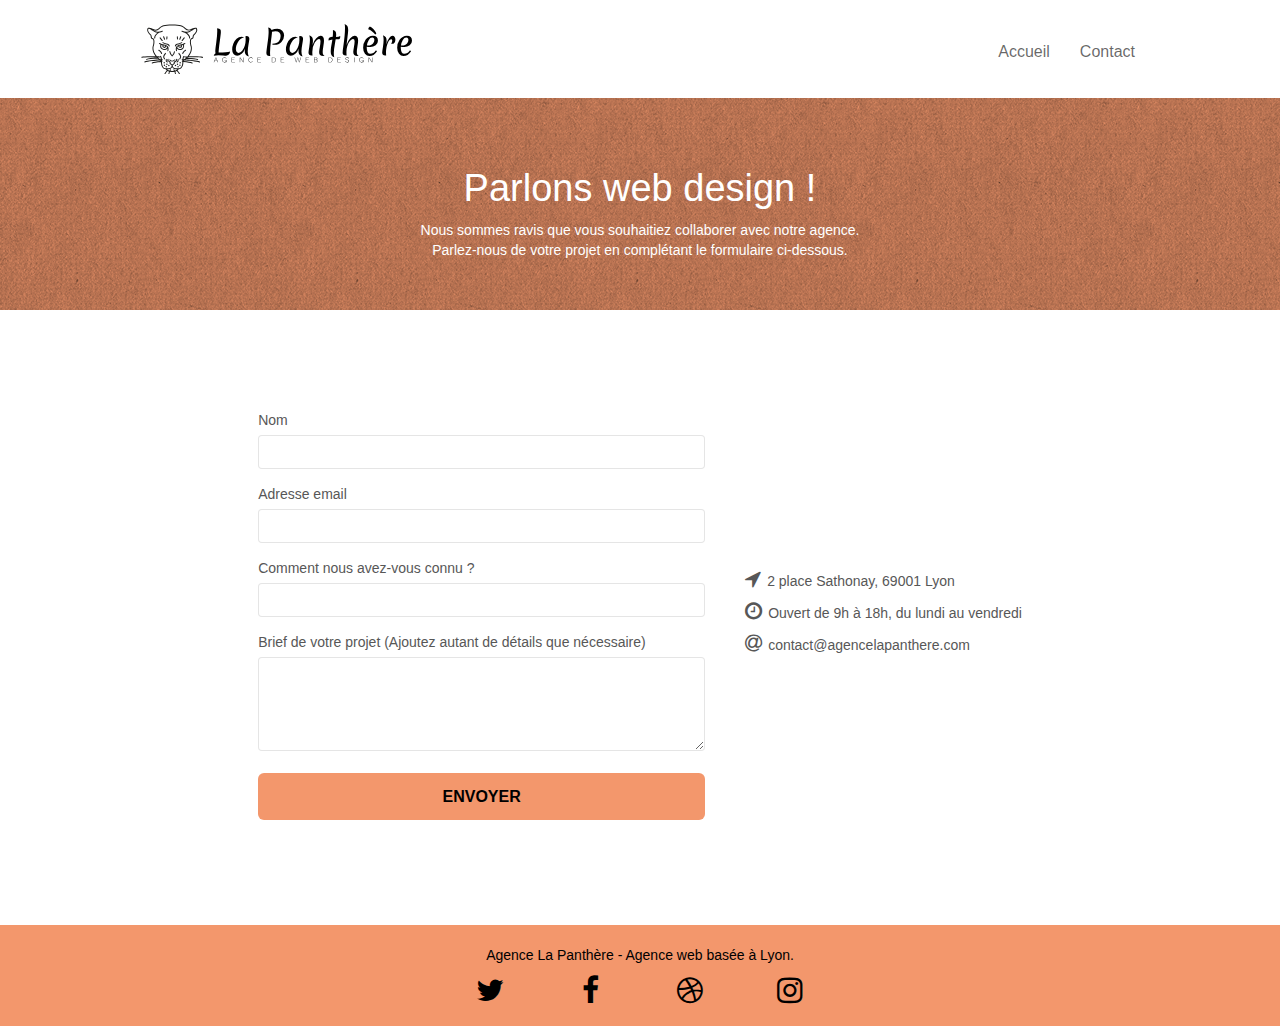
==== contact.html @ 689a16b2 "correction html css images" ====
<!DOCTYPE html>
<html lang="fr">
	<head>
		<meta charset="utf-8">
		<meta name="description" content="L'agence La Panthère est une agence de web design basée sur Lyon qui aide les entreprises à devenir attractives et visibles sur Internet.">
		<meta name="viewport" content="width=device-width, initial-scale=1.0, viewport-fit=cover">
		<meta name="author" content="Thomas P - https://github.com/OCthomasp/">
		
		<link rel="shortcut icon" type="image/png" href="favicon.jpg">
		
		<link rel="stylesheet" type="text/css" href="./css/bootstrap.css">
		<link rel="stylesheet" type="text/css" href="./css/font-awesome.css">
		<link rel="stylesheet" type="text/css" href="./css/et-line.css">
		
		<link rel="stylesheet" type="text/css" href="style.css">
		
		<script src="./js/jquery-2.1.0.js"></script>
		<script async src="./js/bootstrap.js"></script>
		<script async src="./js/blocs.js"></script>
		<script async src="./js/jqBootstrapValidation.js"></script>
		<script async src="./js/formHandler.js"></script>
		
		<title>Contact - La Panthère, Web Design à Lyon</title>
		
	<!-- Analytics -->
	
	<!-- Analytics END -->
	</head>

	<body>
	<!-- Principal conteneur -->
	<div class="page-container">
		
		<!-- bloc-0 -->
		<header class="bloc bgc-white l-bloc " id="bloc-0">
			<div class="container bloc-sm">
				<nav class="navbar row">
					<div class="navbar-header">
						<a class="navbar-brand" href="index.html">
							<img src="img/agence-la-panthere-monochrome.svg" alt="logo Agence La Panthère, web design à Lyon"/>
						</a>
						<button id="nav-toggle" type="button" class="ui-navbar-toggle navbar-toggle" data-toggle="collapse" data-target=".navbar-1"> 
							<span class="sr-only">Toggle navigation</span><span class="icon-bar"></span><span class="icon-bar"></span><span class="icon-bar"></span>
						</button>
					</div>
					<div class="collapse navbar-collapse navbar-1 special-dropdown-nav">
						<ul class="site-navigation nav navbar-nav">
							<li>
								<a href="index.html">Accueil</a>
							</li>
							<li>
								<a href="contact.html">Contact</a>
							</li>
						</ul>
					</div>
				</nav>
			</div>
		</header>
		<!-- bloc-0 END -->

		<!-- bloc-6 -->
		<section class="bloc bg-dots-bg bg-repeat bgc-atomic-tangerine d-bloc bloc-bg-texture texture-paper" id="bloc-6">
			<div class="container bloc-md">
				<div class="row">
					<div class="col-sm-12">
						<h1 class="text-center hero-bloc-text tc-white">
							Parlons web design !
						</h1>
						<p class="text-center mg-lg tc-white tight-width-whitespace">
							Nous sommes ravis que vous souhaitiez collaborer avec notre agence.<br>
							Parlez-nous de votre projet en complétant le formulaire ci-dessous.
						</p>
					</div>
				</div>
			</div>
		</section>
		<!-- bloc-6 END -->

		<!-- bloc-7 -->
		<div class="bloc bgc-white l-bloc" id="bloc-7">
			<div class="container bloc-lg">
				<div class="row flex">
					<div class="bloc-margin">
						<form id="form_1" novalidate>
							<div class="form-group">
								<label for="name">
									Nom
								</label>
								<input id="name" class="form-control" required />
							</div>
							<div class="form-group">
								<label for="email">
									Adresse email
								</label>
								<input id="email" class="form-control" type="email" required />
							</div>
							<div class="form-group">
								<label for="input_504">
									Comment nous avez-vous connu ?
								</label>
								<input class="form-control" required id="input_504" />
							</div>
							<div class="form-group">
								<label for="message">
									Brief de votre projet (Ajoutez autant de détails que nécessaire)
								</label><textarea id="message" class="form-control" rows="4" cols="50" required></textarea>
							</div> 
							<button class="bloc-button btn btn-lg btn-block cta-hero btn-atomic-tangerine" type="submit">
								Envoyer
							</button>
						</form>
					</div>

					<div id="contact-info" class="bloc-margin">
						<p><i class="fa fa-location-arrow small-icon"></i>2 place Sathonay, 69001 Lyon</p>
						<p><i class="fa fa-clock-o small-icon"></i>Ouvert de 9h à 18h, du lundi au vendredi</p>	
						<p><i class="fa fa-at small-icon"></i>contact@agencelapanthere.com</p>
					</div>
				</div>
			</div>
		</div>
		<!-- bloc-7 END -->

		<!-- Footer - bloc-8 -->
		<footer class="bloc bgc-atomic-tangerine d-bloc" id="bloc-8">
			<div class="container bloc-sm">
				<div class="row">
					<div class="col-sm-12">
						<p class="text-center black-color">
							Agence La Panthère - Agence web basée à Lyon.
						</p>
						<div class="row row-no-gutters social">
							<div class="col-sm-3">
								<div class="text-center">
									<a class="social" href="index.html" title="Twitter La Panthère">
										<span class="fa fa-twitter icon-md"></span>
									</a>
								</div>
							</div>
							<div class="col-sm-3">
								<div class="text-center">
									<a class="social" href="index.html" title="Facebook La Panthère">
										<span class="fa fa-facebook icon-md"></span>
									</a>
								</div>
							</div>
							<div class="col-sm-3">
								<div class="text-center">
									<a class="social" href="index.html" title="Dribbble La Panthère">
										<span class="fa fa-dribbble icon-md"></span>
									</a>
								</div>
							</div>
							<div class="col-sm-3">
								<div class="text-center">
									<a class="social" href="index.html" title="Instagram La Panthère">
										<span class="fa fa-instagram icon-md"></span>
									</a>
								</div>
							</div>
						</div>
					</div>
				</div>
			</div>
		</footer>
		<!-- Footer - bloc-8 END -->

	</div>
	<!-- Principal conteneur END -->
	</body>
</html>
---- css/et-line.css ----
@font-face {
    font-family: et-line;
    src: url(../fonts/et-line.eot);
    src: url(../fonts/et-line.eot?#iefix) format('embedded-opentype'), url(../fonts/et-line.woff) format('woff'), url(../fonts/et-line.ttf) format('truetype'), url(../fonts/et-line.svg#et-line) format('svg');
    font-weight: 400;
    font-style: normal
}

.et-icon-adjustments,
.et-icon-alarmclock,
.et-icon-anchor,
.et-icon-aperture,
.et-icon-attachment,
.et-icon-bargraph,
.et-icon-basket,
.et-icon-beaker,
.et-icon-bike,
.et-icon-book-open,
.et-icon-briefcase,
.et-icon-browser,
.et-icon-calendar,
.et-icon-camera,
.et-icon-caution,
.et-icon-chat,
.et-icon-circle-compass,
.et-icon-clipboard,
.et-icon-clock,
.et-icon-cloud,
.et-icon-compass,
.et-icon-desktop,
.et-icon-dial,
.et-icon-document,
.et-icon-documents,
.et-icon-download,
.et-icon-dribbble,
.et-icon-edit,
.et-icon-envelope,
.et-icon-expand,
.et-icon-facebook,
.et-icon-flag,
.et-icon-focus,
.et-icon-gears,
.et-icon-genius,
.et-icon-gift,
.et-icon-global,
.et-icon-globe,
.et-icon-googleplus,
.et-icon-grid,
.et-icon-happy,
.et-icon-hazardous,
.et-icon-heart,
.et-icon-hotairballoon,
.et-icon-hourglass,
.et-icon-key,
.et-icon-laptop,
.et-icon-layers,
.et-icon-lifesaver,
.et-icon-lightbulb,
.et-icon-linegraph,
.et-icon-linkedin,
.et-icon-lock,
.et-icon-magnifying-glass,
.et-icon-map,
.et-icon-map-pin,
.et-icon-megaphone,
.et-icon-mic,
.et-icon-mobile,
.et-icon-newspaper,
.et-icon-notebook,
.et-icon-paintbrush,
.et-icon-paperclip,
.et-icon-pencil,
.et-icon-phone,
.et-icon-picture,
.et-icon-pictures,
.et-icon-piechart,
.et-icon-presentation,
.et-icon-pricetags,
.et-icon-printer,
.et-icon-profile-female,
.et-icon-profile-male,
.et-icon-puzzle,
.et-icon-quote,
.et-icon-recycle,
.et-icon-refresh,
.et-icon-ribbon,
.et-icon-rss,
.et-icon-sad,
.et-icon-scissors,
.et-icon-scope,
.et-icon-search,
.et-icon-shield,
.et-icon-speedometer,
.et-icon-strategy,
.et-icon-streetsign,
.et-icon-tablet,
.et-icon-target,
.et-icon-telescope,
.et-icon-toolbox,
.et-icon-tools,
.et-icon-tools-2,
.et-icon-trophy,
.et-icon-tumblr,
.et-icon-twitter,
.et-icon-upload,
.et-icon-video,
.et-icon-wallet,
.et-icon-wine {
    font-family: et-line;
    speak: none;
    font-style: normal;
    font-weight: 400;
    font-variant: normal;
    text-transform: none;
    line-height: 1;
    -webkit-font-smoothing: antialiased;
    -moz-osx-font-smoothing: grayscale;
    display: inline-block
}

.et-icon-mobile:before {
    content: "\e000"
}

.et-icon-laptop:before {
    content: "\e001"
}

.et-icon-desktop:before {
    content: "\e002"
}

.et-icon-tablet:before {
    content: "\e003"
}

.et-icon-phone:before {
    content: "\e004"
}

.et-icon-document:before {
    content: "\e005"
}

.et-icon-documents:before {
    content: "\e006"
}

.et-icon-search:before {
    content: "\e007"
}

.et-icon-clipboard:before {
    content: "\e008"
}

.et-icon-newspaper:before {
    content: "\e009"
}

.et-icon-notebook:before {
    content: "\e00a"
}

.et-icon-book-open:before {
    content: "\e00b"
}

.et-icon-browser:before {
    content: "\e00c"
}

.et-icon-calendar:before {
    content: "\e00d"
}

.et-icon-presentation:before {
    content: "\e00e"
}

.et-icon-picture:before {
    content: "\e00f"
}

.et-icon-pictures:before {
    content: "\e010"
}

.et-icon-video:before {
    content: "\e011"
}

.et-icon-camera:before {
    content: "\e012"
}

.et-icon-printer:before {
    content: "\e013"
}

.et-icon-toolbox:before {
    content: "\e014"
}

.et-icon-briefcase:before {
    content: "\e015"
}

.et-icon-wallet:before {
    content: "\e016"
}

.et-icon-gift:before {
    content: "\e017"
}

.et-icon-bargraph:before {
    content: "\e018"
}

.et-icon-grid:before {
    content: "\e019"
}

.et-icon-expand:before {
    content: "\e01a"
}

.et-icon-focus:before {
    content: "\e01b"
}

.et-icon-edit:before {
    content: "\e01c"
}

.et-icon-adjustments:before {
    content: "\e01d"
}

.et-icon-ribbon:before {
    content: "\e01e"
}

.et-icon-hourglass:before {
    content: "\e01f"
}

.et-icon-lock:before {
    content: "\e020"
}

.et-icon-megaphone:before {
    content: "\e021"
}

.et-icon-shield:before {
    content: "\e022"
}

.et-icon-trophy:before {
    content: "\e023"
}

.et-icon-flag:before {
    content: "\e024"
}

.et-icon-map:before {
    content: "\e025"
}

.et-icon-puzzle:before {
    content: "\e026"
}

.et-icon-basket:before {
    content: "\e027"
}

.et-icon-envelope:before {
    content: "\e028"
}

.et-icon-streetsign:before {
    content: "\e029"
}

.et-icon-telescope:before {
    content: "\e02a"
}

.et-icon-gears:before {
    content: "\e02b"
}

.et-icon-key:before {
    content: "\e02c"
}

.et-icon-paperclip:before {
    content: "\e02d"
}

.et-icon-attachment:before {
    content: "\e02e"
}

.et-icon-pricetags:before {
    content: "\e02f"
}

.et-icon-lightbulb:before {
    content: "\e030"
}

.et-icon-layers:before {
    content: "\e031"
}

.et-icon-pencil:before {
    content: "\e032"
}

.et-icon-tools:before {
    content: "\e033"
}

.et-icon-tools-2:before {
    content: "\e034"
}

.et-icon-scissors:before {
    content: "\e035"
}

.et-icon-paintbrush:before {
    content: "\e036"
}

.et-icon-magnifying-glass:before {
    content: "\e037"
}

.et-icon-circle-compass:before {
    content: "\e038"
}

.et-icon-linegraph:before {
    content: "\e039"
}

.et-icon-mic:before {
    content: "\e03a"
}

.et-icon-strategy:before {
    content: "\e03b"
}

.et-icon-beaker:before {
    content: "\e03c"
}

.et-icon-caution:before {
    content: "\e03d"
}

.et-icon-recycle:before {
    content: "\e03e"
}

.et-icon-anchor:before {
    content: "\e03f"
}

.et-icon-profile-male:before {
    content: "\e040"
}

.et-icon-profile-female:before {
    content: "\e041"
}

.et-icon-bike:before {
    content: "\e042"
}

.et-icon-wine:before {
    content: "\e043"
}

.et-icon-hotairballoon:before {
    content: "\e044"
}

.et-icon-globe:before {
    content: "\e045"
}

.et-icon-genius:before {
    content: "\e046"
}

.et-icon-map-pin:before {
    content: "\e047"
}

.et-icon-dial:before {
    content: "\e048"
}

.et-icon-chat:before {
    content: "\e049"
}

.et-icon-heart:before {
    content: "\e04a"
}

.et-icon-cloud:before {
    content: "\e04b"
}

.et-icon-upload:before {
    content: "\e04c"
}

.et-icon-download:before {
    content: "\e04d"
}

.et-icon-target:before {
    content: "\e04e"
}

.et-icon-hazardous:before {
    content: "\e04f"
}

.et-icon-piechart:before {
    content: "\e050"
}

.et-icon-speedometer:before {
    content: "\e051"
}

.et-icon-global:before {
    content: "\e052"
}

.et-icon-compass:before {
    content: "\e053"
}

.et-icon-lifesaver:before {
    content: "\e054"
}

.et-icon-clock:before {
    content: "\e055"
}

.et-icon-aperture:before {
    content: "\e056"
}

.et-icon-quote:before {
    content: "\e057"
}

.et-icon-scope:before {
    content: "\e058"
}

.et-icon-alarmclock:before {
    content: "\e059"
}

.et-icon-refresh:before {
    content: "\e05a"
}

.et-icon-happy:before {
    content: "\e05b"
}

.et-icon-sad:before {
    content: "\e05c"
}

.et-icon-facebook:before {
    content: "\e05d"
}

.et-icon-twitter:before {
    content: "\e05e"
}

.et-icon-googleplus:before {
    content: "\e05f"
}

.et-icon-rss:before {
    content: "\e060"
}

.et-icon-tumblr:before {
    content: "\e061"
}

.et-icon-linkedin:before {
    content: "\e062"
}

.et-icon-dribbble:before {
    content: "\e063"
}
---- style.css ----
body {
    margin: 0;
    padding: 0;
    background: #FFF;
    overflow-x: hidden;
    -webkit-font-smoothing: antialiased;
    -moz-osx-font-smoothing: grayscale;
}

.logo{
    width: 185px;
}

.premier-plan{
    position: relative;
}

.review-text{
    font-style: italic;
}

.review-source{
    font-weight: 700;
}

.fa-twitter:hover{
    color: #1d9bf0 !important;
}

.fa-facebook:hover{
    color: #1877f2 !important;
}

.fa-dribbble:hover{
    color: #ea4c89 !important;
}

.fa-instagram:hover{
    color: #be2f90 !important;
}

.small-icon{
    font-size: 20px;
    margin-right: 6px;
}

.flex{
    display: flex;
    justify-content: center;
    align-items: center;
}

.black-color{
    color: #000;
}

@media screen and (max-width: 800px) {
    .flex{
        flex-direction: column-reverse;
    }
    #contact-info::after{
        display: block;
        margin: 10px 0 10px 0;
        content: "";
        width: auto;
        height: 3px;
        background-color: #f3976c;
    }
}



.bloc-margin{
    margin: 0 20px 0 20px;
}

#contact-info p{
    white-space: nowrap;
}

.atomic-tangerine {
    color: #F3976C !important;
}

a,
button {
    transition: all .3s ease-in-out;
    outline: none!important;
}

a:hover {
    text-decoration: none;
    cursor: pointer;
}

#page-loading-blocs-notifaction {
    position: fixed;
    top: 0;
    bottom: 0;
    width: 100%;
    z-index: 100000;
    background: url("img/pageload-spinner.gif") center center no-repeat #FFF;
}

.bloc {
    width: 100%;
    clear: both;
    background: 50% 50% no-repeat;
    padding: 0 50px;
    -webkit-background-size: cover;
    -moz-background-size: cover;
    -o-background-size: cover;
    background-size: cover;
    position: relative;
}

.bloc .container {
    padding-left: 0;
    padding-right: 0;
}

.bloc-lg {
    padding: 100px 50px;
}

.bloc-md {
    padding: 50px;
}

.bloc-sm {
    padding: 20px 50px;
}

.bg-center,
.bg-l-edge,
.bg-r-edge,
.bg-t-edge,
.bg-b-edge,
.bg-tl-edge,
.bg-bl-edge,
.bg-tr-edge,
.bg-br-edge,
.bg-repeat {
    -webkit-background-size: auto!important;
    -moz-background-size: auto!important;
    -o-background-size: auto!important;
    background-size: auto!important;
}

.bg-repeat {
    background: repeat;
}

.bg-t-edge {
    background: top no-repeat;
}

.bloc-bg-texture::before {
    content: "";
    background-size: 2px 2px;
    position: absolute;
    top: 0;
    bottom: 0;
    left: 0;
    right: 0;
}

.texture-paper::before {
    background: url("img/texture-paper.png");
    background-size: 280px 280px;
}

.b-parallax {
    background-attachment: fixed;
}

.d-bloc {
    color: rgba(255, 255, 255, .7);
}

.d-bloc button:hover {
    color: rgba(255, 255, 255, .9);
}

.d-bloc .icon-round,
.d-bloc .icon-square,
.d-bloc .icon-rounded,
.d-bloc .icon-semi-rounded-a,
.d-bloc .icon-semi-rounded-b {
    border-color: rgba(255, 255, 255, .9);
}

.d-bloc .divider-h span {
    border-color: rgba(255, 255, 255, .2);
}

.d-bloc .a-btn,
.d-bloc .navbar a,
.d-bloc .navbar-brand,
.d-bloc a .icon-sm,
.d-bloc a .icon-md,
.d-bloc a .icon-lg,
.d-bloc a .icon-xl,
.d-bloc h1 a,
.d-bloc h2 a,
.d-bloc h3 a,
.d-bloc h4 a,
.d-bloc h5 a,
.d-bloc h6 a,
.d-bloc p a {
    color: #000;
}

.d-bloc .a-btn:hover,
.d-bloc .navbar a:hover,
.d-bloc .navbar-brand:hover,
.d-bloc a:hover .icon-sm,
.d-bloc a:hover .icon-md,
.d-bloc a:hover .icon-lg,
.d-bloc a:hover .icon-xl,
.d-bloc h1 a:hover,
.d-bloc h2 a:hover,
.d-bloc h3 a:hover,
.d-bloc h4 a:hover,
.d-bloc h5 a:hover,
.d-bloc h6 a:hover,
.d-bloc p a:hover {
    color: rgba(255, 255, 255, 1);
}

.d-bloc .navbar-toggle .icon-bar {
    background: rgba(255, 255, 255, 1);
}

.d-bloc .btn-wire,
.d-bloc .btn-wire:hover {
    color: rgba(255, 255, 255, 1);
    border-color: rgba(255, 255, 255, 1);
}

.d-bloc .panel {
    color: rgba(0, 0, 0, .5);
}

.d-bloc .panel button:hover {
    color: rgba(0, 0, 0, .7);
}

.d-bloc .panel icon {
    border-color: rgba(0, 0, 0, .7);
}

.d-bloc .panel .divider-h span {
    border-color: rgba(0, 0, 0, .1);
}

.d-bloc .panel .a-btn {
    color: rgba(0, 0, 0, .6);
}

.d-bloc .panel .a-btn:hover {
    color: rgba(0, 0, 0, 1);
}

.d-bloc .panel .btn-wire,
.d-bloc .panel .btn-wire:hover {
    color: rgba(0, 0, 0, .7);
    border-color: rgba(0, 0, 0, .3);
}

.d-bloc .panel,
.l-bloc {
    color: rgba(0, 0, 0, .5);
}

.d-bloc .panel button:hover,
.l-bloc button:hover {
    color: rgba(0, 0, 0, .7);
}

.l-bloc .icon-round,
.l-bloc .icon-square,
.l-bloc .icon-rounded,
.l-bloc .icon-semi-rounded-a,
.l-bloc .icon-semi-rounded-b {
    border-color: rgba(0, 0, 0, .7);
}

.d-bloc .panel .divider-h span,
.l-bloc .divider-h span {
    border-color: rgba(0, 0, 0, .1);
}

.d-bloc .panel .a-btn,
.l-bloc .a-btn,
.l-bloc .navbar a,
.l-bloc .navbar-brand,
.l-bloc a .icon-sm,
.l-bloc a .icon-md,
.l-bloc a .icon-lg,
.l-bloc a .icon-xl,
.l-bloc h1 a,
.l-bloc h2 a,
.l-bloc h3 a,
.l-bloc h4 a,
.l-bloc h5 a,
.l-bloc h6 a,
.l-bloc p a {
    color: rgba(0, 0, 0, .6);
}

.d-bloc .panel .a-btn:hover,
.l-bloc .a-btn:hover,
.l-bloc .navbar a:hover,
.l-bloc .navbar-brand:hover,
.l-bloc a:hover .icon-sm,
.l-bloc a:hover .icon-md,
.l-bloc a:hover .icon-lg,
.l-bloc a:hover .icon-xl,
.l-bloc h1 a:hover,
.l-bloc h2 a:hover,
.l-bloc h3 a:hover,
.l-bloc h4 a:hover,
.l-bloc h5 a:hover,
.l-bloc h6 a:hover,
.l-bloc p a:hover {
    color: rgba(0, 0, 0, 1);
}

.l-bloc .navbar-toggle .icon-bar {
    color: rgba(0, 0, 0, .6);
}

.d-bloc .panel .btn-wire,
.d-bloc .panel .btn-wire:hover,
.l-bloc .btn-wire,
.l-bloc .btn-wire:hover {
    color: rgba(0, 0, 0, .7);
    border-color: rgba(0, 0, 0, .3);
}

.voffset {
    margin-top: 30px;
}

.voffset-lg {
    margin-top: 80px;
}

.row-no-gutters {
    margin-right: 0;
    margin-left: 0;
}

.row.row-no-gutters > [class^="col-"],
.row.row-no-gutters > [class*=" col-"] {
    padding-right: 0;
    padding-left: 0;
}

#bloc-1-hero h1 {
    font-size: 32px;
}

.navbar {
    margin-bottom: 0;
    z-index: 1;
}

.navbar-brand {
    height: auto;
    padding: 3px 15px;
    font-size: 25px;
    font-weight: normal;
    font-weight: 600;
    line-height: 44px;
}

.navbar-brand img {
    max-height: 200px;
    margin: 0 5px 0 0;
    display: inline;
}

.navbar-brand img[src$=svg] {
    min-width: 100px;
    height: 50px;
}

.nav-center .navbar-brand img {
    margin: 0;
}

.navbar .nav {
    padding-top: 2px;
    margin-right: -16px;
    float: right;
    z-index: 1;
}

.nav > li {
    float: left;
    margin-top: 4px;
    font-size: 16px;
}

.navbar-nav .open .dropdown-menu > li > a {
    text-align: inherit;
}

.nav > li a:hover,
.nav > li a:focus {
    background: transparent;
}

.navbar-toggle {
    margin: 10px 10px 0 0;
    border: 0px;
}

.navbar-toggle:hover {
    background: transparent!important;
}

.navbar-toggle .icon-bar {
    background-color: rgba(0, 0, 0, .5);
    width: 26px;
}

.nav-invert .navbar .nav {
    float: left;
}

.nav-invert .navbar-header,
.nav-invert .navbar-brand {
    float: right;
    position: relative;
    z-index: 2;
}

@media (min-width: 768px) {
    .site-navigation {
        position: absolute;
        top: 50%;
        right: 20px;
        transform: translate(0, -50%);
        -webkit-transform: translateY(-50%);
    }
    .nav > li .dropdown-menu a,
    .nav > li .dropdown-menu a:hover {
        color: #484848;
    }
    .nav-invert .site-navigation {
        left: 0;
        right: 0;
    }
    .nav-center {
        text-align: center;
    }
    .nav-center .navbar-header {
        width: 100%;
    }
    .nav-center .navbar-header,
    .nav-center .navbar-brand,
    .nav-center .nav > li {
        float: none;
        display: inline-block;
    }
    .nav-center .site-navigation {
        position: relative;
        width: 100%;
        right: 0;
        margin-right: 0px;
        margin-top: 20px;
    }
    .nav-center.mini-nav .navbar-toggle {
        float: none;
        margin: 10px auto 0;
    }
}

.nav > li > .dropdown a {
    background: none!important;
    display: block;
    padding: 14px 15px;
}

nav .caret {
    margin: 0 5px;
}

.dropdown-menu .dropdown-menu {
    top: -8px;
    left: 100%;
}

.dropdown-menu .dropmenu-flow-right {
    top: 100%;
    left: 0;
    margin-left: -1px;
    border-top-left-radius: 0;
    border-top-right-radius: 0;
}

.dropdown-menu .dropdown span {
    border: 4px solid black;
    border-top-color: transparent;
    border-right-color: transparent;
    border-bottom-color: transparent;
    margin: 6px -5px 0 0!important;
    float: right;
}

.mg-md {
    margin-top: 10px;
    margin-bottom: 20px;
}

.mg-lg {
    margin-top: 10px;
    margin-bottom: 40px;
}

.btn {
    margin: 0 5px 5px 0;
}

.btn.pull-right {
    margin: 0 0 5px 5px;
}

.btn-d,
.btn-d:hover,
.btn-d:focus {
    color: #FFF;
    background: rgba(0, 0, 0, .3);
}

button {
    outline: none!important;
}

.btn-rd {
    border-radius: 40px;
}

.btn-clean {
    border: 1px solid rgba(0, 0, 0, .08);
    border-bottom-color: rgba(0, 0, 0, .1);
    text-shadow: 0 1px 0 rgba(0, 0, 1, .1);
    box-shadow: 0 1px 3px rgba(0, 0, 1, .25), inset 0 1px 0 0 rgba(255, 255, 255, .15);
}

.icon-md {
    font-size: 30px!important;
}

.icon-lg {
    font-size: 60px!important;
}

.sm-shadow {
    text-shadow: 0 1px 2px rgba(0, 0, 0, .3);
}

.panel-sq,
.panel-sq .panel-heading,
.panel-sq .panel-footer {
    border-radius: 0;
}

.panel-rd {
    border-radius: 30px;
}

.panel-rd .panel-heading {
    border-radius: 29px 29px 0 0;
}

.panel-rd .panel-footer {
    border-radius: 0 0 29px 29px;
}

.form-control {
    border-color: rgba(0, 0, 0, .1);
    box-shadow: none;
}

.scrollToTop {
    color: #fff !important;
    width: 40px;
    height: 40px;
    position: fixed;
    bottom: 20px;
    right: 20px;
    opacity: 1;
    z-index: 500;
    transition: all .3s ease-in-out;
}

.scrollToTop span {
    margin-top: 6px;
}

.showScrollTop {
    font-size: 14px;
    opacity: 1;
}

a[data-lightbox] {
    position: relative;
    display: block;
    text-align: center;
}

a[data-lightbox]:hover::before {
    
    display: flex;
    align-items: center;
    justify-content: center;
    
    content: "+";
    font-family: "HelveticaNeue-Light", "Helvetica Neue Light", "Helvetica Neue", Helvetica, Arial;
    font-size: 32px;
    width: 50px;
    height: 50px;
    border-radius: 50%;
    background: rgba(0, 0, 0, .6);
    color: #FFF;
    font-weight: 100;
    z-index: 1;
    position: absolute;
    top: 50%;
    left: 40.5%;
    transform: translateY(-50%);
    -webkit-transform: translateY(-50%);
}

a[data-lightbox]:hover img {
    opacity: 0.6;
    -webkit-animation-fill-mode: none;
    animation-fill-mode: none;
}

#lightbox-modal {
    display: flex;
    align-items: center;
}

#lightbox-modal .modal-dialog {
    width: 90%;
    max-width: 900px;
    margin: 0 auto 0;
}

#lightbox-modal .modal-dialog img {
    max-height: 90vh;
    margin: 0 auto;
}

.lightbox-caption {
    padding: 20px;
    color: #FFF;
    background: rgba(0, 0, 0, .5);
    position: absolute;
    left: 15px;
    right: 15px;
    bottom: 5px;
}

.close-lightbox {
    color: #FFF;
    font-size: 30px;
    position: absolute;
    top: 20px;
    right: 20px;
    z-index: 20;
    background: rgba(0, 0, 0, .5);
    border: none;
    line-height: 30px;
    padding: 0 9px 5px;
    opacity: 0.3;
}

.close-lightbox:hover,
.next-lightbox:hover,
.prev-lightbox:hover {
    opacity: 1.0;
    color: #FFF;
}

.next-lightbox,
.prev-lightbox {
    font-size: 20px;
    color: #fff;
    background: rgba(0, 0, 0, .5);
    transition: all .2s ease-in-out;
    position: absolute;
    top: 45%;
    z-index: 1;
    opacity: 0.4;
}

.next-lightbox {
    padding: 6px 8px 1px 13px;
    right: 25px;
}

.prev-lightbox {
    padding: 6px 13px 1px 10px;
    left: 25px;
}

.snapshot-lb .modal-body {
    padding-bottom: 45px;
}

.snapshot-lb .lightbox-caption {
    padding: 0;
    color: rgba(0, 0, 0, .5);
    background: none;
}

h1,
h2,
h3,
h4,
h5,
h6,
p,
label,
.btn{
    font-family: "helvetica";
    font-weight: 400;
    color: #575757;
}

.container {
    max-width: 1000px;
}

.hero-bloc-text {
    font-size: 38px;
}

.hero-bloc-text-sub {
    font-size: 36px;
}

.statement-bloc-text {
    line-height: 26px;
    font-style: italic;
    font-size: 20px;
    text-align: center;
    font-weight: lighter;
    max-width: 520px;
    margin: auto auto auto auto;
}

p {
    font-size: 14px;
}

.tight-width-whitespace {
    max-width: 600px;
    margin: auto auto auto auto;
}

.h1 {
    font-size: 20px;
    font-family: "Open Sans";
}

.cta-hero {
    margin-top: 22px;
    color: #FFFFFF!important;
    text-transform: uppercase;
    padding: 12px 28px 12px 28px;
    font-size: 16px;
    font-weight: 700;
}

.social {
    max-width: 400px;
    margin: auto auto auto auto;
}

h2 {
    font-size: 26px;
    line-height: 1.4em;
}

h3 {
    font-size: 18px;
    text-transform: uppercase;
    font-weight: 700;
    color: #333333!important;
}

.med-width-whitespace {
    max-width: 800px;
    margin: auto auto auto auto;
    box-shadow: 0px 0px 0px #000000;
}

h1 {
    color: #333333!important;
}

h4 {
    color: #333333!important;
}

.icons {
    margin-bottom: 14px;
    margin-top: 24px;
}

.white {
    color: #FFFFFF!important;
}

.portfolio-thumb {
    margin: auto auto 24px auto;
    max-width: 400px;
}

.portfolio-row {
    margin-bottom: 44px;
    margin-top: 50px;
}

.avatar {
    box-shadow: 0px 4px 9px rgba(0, 0, 0, 0.3);
}

.black-background {
    background-color: rgba(77, 67, 42, 0.8);
    padding: 40px 40px 40px 40px;
}

.bold-link {
    font-weight: 900;
    text-decoration: underline!important;
}

.bgc-white {
    background-color: #FFFFFF;
}

.bgc-dark-slate-blue {
    background-color: #364577;
}

.bgc-atomic-tangerine {
    background-color: #F3976C;
}

.tc-white {
    color: #fff!important;
}

.btn-atomic-tangerine {
    background: #F3976C;
    color: #000 !important;
}

.btn-atomic-tangerine:hover, .btn-atomic-tangerine:focus {
    background: #c27956!important;
    color: #FFFFFF!important;
}


.ltc-white {
    color: #FFFFFF!important;
}

.ltc-white:hover {
    color: #cccccc!important;
}

.ltc-atomic-tangerine {
    color: #F3976C!important;
}

.ltc-atomic-tangerine:hover {
    color: #c27956!important;
}

.icon-dark-slate-blue {
    color: #364577!important;
    border-color: #364577!important;
}

.bg-dots-bg {
    background-image: url("img/dots-bg.png");
}

.bg-lines-h2-bg {
    background-image: url("img/lines-h2-bg.png");
}

.bg-banniere {
    background-image: url("img/bg-banniere.webp");
}

.bg-presentation {
    background-image: url("img/bg-presentation.webp");
}

@media (max-width: 1024px) {
    .bloc {
        padding-left: 20px;
        padding-right: 20px;
    }
    .bloc.full-width-bloc,
    .bloc-tile-2.full-width-bloc .container,
    .bloc-tile-3.full-width-bloc .container,
    .bloc-tile-4.full-width-bloc .container {
        padding-left: 0;
        padding-right: 0;
    }
}

@media (max-width: 992px) and (min-width: 768px) {
    .navbar .nav {
        max-width: 80%
    }
    .nav-center.navbar .nav {
        max-width: 100%
    }
}

@media only screen and (min-width: 768px) and (max-width: 1024px) and (orientation: landscape) {
    .b-parallax {
        background-attachment: scroll;
    }
}

@media only screen and (min-width: 1024px) and (max-width: 1366px) and (-webkit-min-device-pixel-ratio: 1.5) {
    .b-parallax {
        background-attachment: scroll;
    }
}

@media (max-width: 991px) {
    .container {
        width: 100%;
    }
    .b-parallax {
        background-attachment: scroll;
    }
    .page-container,
    #hero-bloc {
        overflow-x: hidden;
        position: relative;
    }
    .bloc-group,
    .bloc-group .bloc {
        display: block;
        width: 100%;
    }
}

@media (max-width: 767px) {
    a[data-lightbox]:hover::before{
        left: 45.5%;
    }
    
    .page-container {
        overflow-x: hidden;
        position: relative;
    }
    h1,
    h2,
    h3,
    h4,
    h5,
    h6,
    p,
    #disqus_thread {
        padding-left: 10px!important;
        padding-right: 10px!important;
    }
    .b-parallax {
        background-attachment: scroll;
    }
    .navbar .nav {
        padding-top: 0;
        border-top: 1px solid rgba(0, 0, 0, .2);
        float: none!important;
    }
    .navbar.row {
        margin-left: 0;
        margin-right: 0;
    }
    .site-navigation {
        position: inherit;
        transform: none;
        -webkit-transform: none;
        -ms-transform: none;
    }
    .nav > li {
        margin-top: 0;
        border-bottom: 1px solid rgba(0, 0, 0, .1);
        background: rgba(0, 0, 0, .05);
        text-align: left;
        padding-left: 15px;
        width: 100%;
    }
    .nav > li:hover {
        background: rgba(0, 0, 0, .08);
    }
    .dropdown .dropdown a .caret {
        float: none;
        margin: 5px 0 0 10px!important;
        border: 4px solid black;
        border-bottom-color: transparent;
        border-right-color: transparent;
        border-left-color: transparent;
    }
    #hero-bloc .navbar .nav {
        background: rgba(0, 0, 0, .8);
    }
    #hero-bloc .navbar .nav a {
        color: rgba(255, 255, 255, .6);
    }
    .hero {
        padding: 50px 0;
    }
    .hero-nav {
        left: -1px;
        right: -1px;
    }
    .navbar-collapse {
        padding: 0;
        overflow-x: hidden;
        -webkit-box-shadow: none;
        box-shadow: none;
    }
    .navbar-brand img {
        max-height: 40px;
        width: auto;
    }
    .nav-invert .navbar-header {
        float: none;
        width: 100%;
    }
    .nav-invert .navbar-toggle {
        float: left;
        margin-left: 10px;
    }
    .bloc {
        padding-left: 0;
        padding-right: 0;
    }
    .bloc-xxl,
    .bloc-xl,
    .bloc-lg {
        padding: 40px 0;
    }
    .bloc-sm,
    .bloc-md {
        padding-left: 0;
        padding-right: 0;
    }
    .bloc-tile-2 .container,
    .bloc-tile-3 .container,
    .bloc-tile-4 .container,
    .bloc-fill-screen .fill-bloc-top-edge,
    .bloc-fill-screen .fill-bloc-bottom-edge {
        padding-left: 0;
        padding-right: 0;
    }
    .a-block {
        padding: 0 10px;
    }
    .btn-dwn {
        display: none;
    }
    .voffset {
        margin-top: 5px;
    }
    .voffset-md {
        margin-top: 20px;
    }
    .voffset-lg {
        margin-top: 30px;
    }
    form {
        padding: 5px;
    }
    .close-lightbox {
        display: inline-block;
    }
    .blocsapp-device-iphone5 {
        background-size: 216px 425px;
        padding-top: 60px;
        width: 216px;
        height: 425px;
    }
    .blocsapp-device-iphone5 img {
        width: 180px;
        height: 320px;
    }
}

@media (max-width: 400px) {
    .bloc {
        padding-left: 0;
        padding-right: 0;
    }
}

@media (max-width: 767px) {
    .bloc-mob-center-text {
        text-align: center;
    }
}
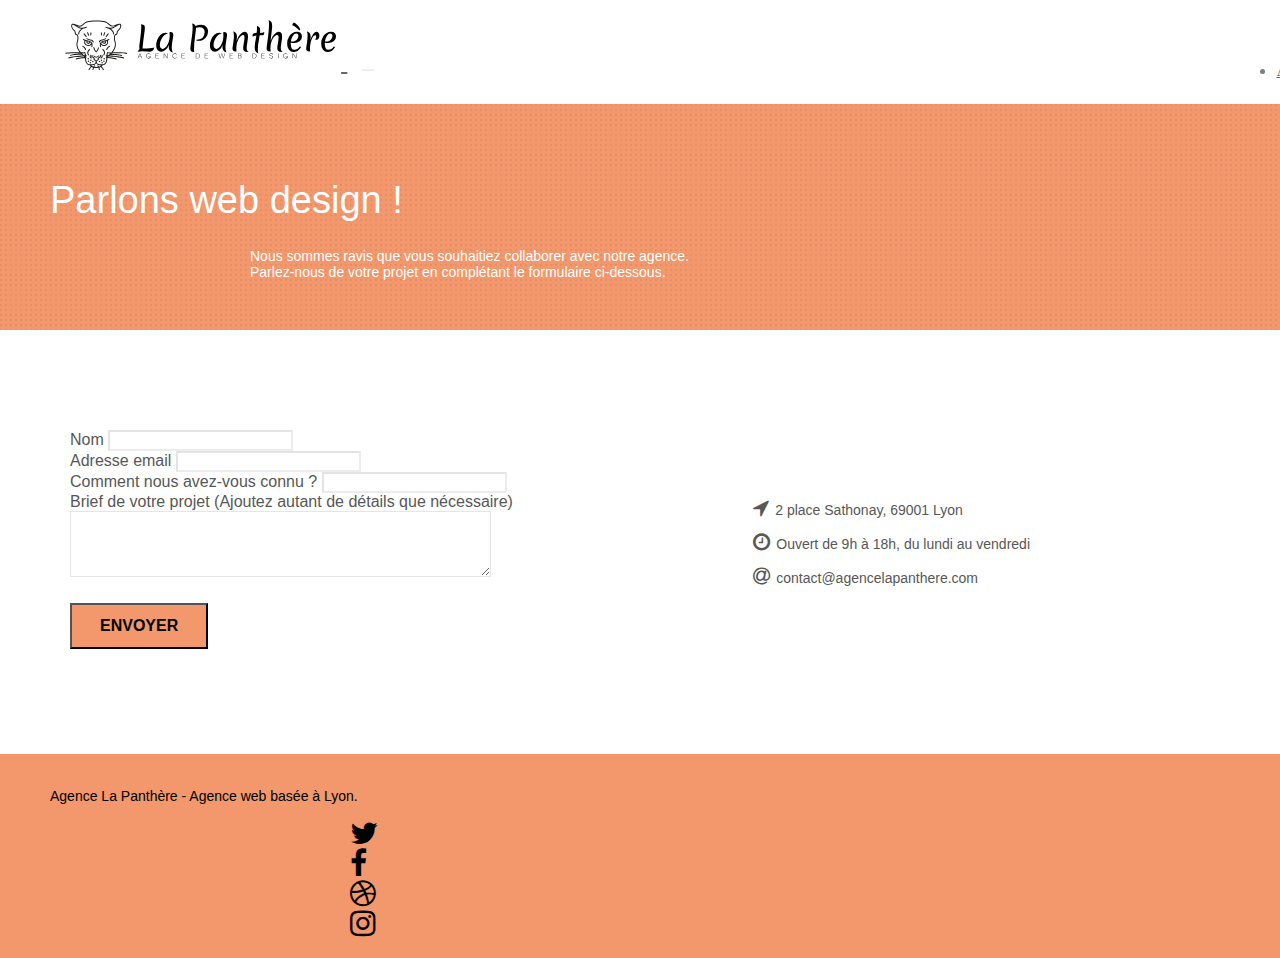
==== commit 26efe604: "chargement lighthouse" ====
--- a/contact.html
+++ b/contact.html
@@ -8,7 +8,7 @@
 		
 		<link rel="shortcut icon" type="image/png" href="favicon.jpg">
 		
-		<link rel="stylesheet" type="text/css" href="./css/bootstrap.css">
+		<link rel="stylesheet" type="text/css" href="./css/bootstrap.min.css">
 		<link rel="stylesheet" type="text/css" href="./css/font-awesome.css">
 		<link rel="stylesheet" type="text/css" href="./css/et-line.css">
 		
--- a/style.css
+++ b/style.css
@@ -166,7 +166,7 @@
 }
 
 .texture-paper::before {
-    background: url("img/texture-paper.png");
+
     background-size: 280px 280px;
 }
 
@@ -822,7 +822,7 @@
 
 .portfolio-thumb {
     margin: auto auto 24px auto;
-    max-width: 400px;
+    width: 320px!important;
 }
 
 .portfolio-row {
@@ -971,6 +971,7 @@
         overflow-x: hidden;
         position: relative;
     }
+
     h1,
     h2,
     h3,
